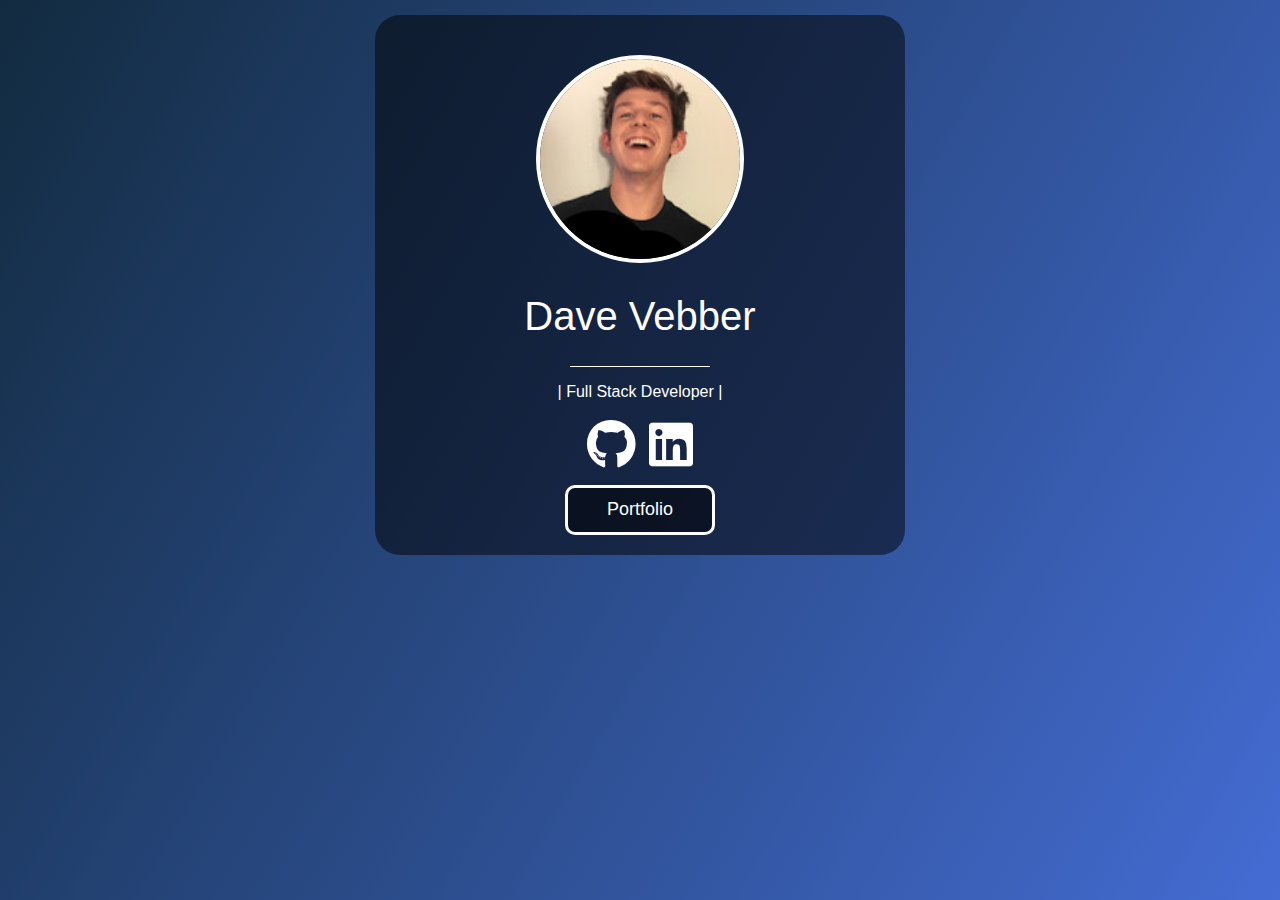
==== index2.html @ 60bca0cd "put everything in one folder updated all links" ====
<!DOCTYPE html>
<html lang="en">
<head>
    <meta charset="UTF-8">
    <meta name="viewport" content="width=device-width, initial-scale=1.0">
    <meta http-equiv="X-UA-Compatible" content="ie=edge">
    <title>Dave Vebber - Full Stack Developer</title>
    <link rel="stylesheet" href="./assets/css/style2.css"/>
    <link href="https://use.fontawesome.com/releases/v5.0.7/css/all.css" rel="stylesheet">
</head>
<body>

    <div class="box">

        <img src="./assets/images/bio-pic.jpg" class="prof-pic">
            
        <h1>Dave Vebber</h1>

            <div class="line-break"></div>

        <p>| Full Stack Developer |</p>
    
        <div class="social-icons">
            <a href="https://github.com/davevebber"><i class="fab fa-github"></i></a>
            <a href="https://www.linkedin.com/in/dave-vebber-717b52200/"><i class="fab fa-linkedin"></i></a>
        </div>

        <div class="container">
            <a href="../portfolio/index.html">
            <button class=btn> Portfolio </button>
            </a>
        </div>

    </div>
    
</body>
</html>
---- assets/css/style2.css ----
html {
    background: linear-gradient(120deg, #122b40, #446cd3) no-repeat center center fixed;
    font-family: Arial, Helvetica, sans-serif;
}

/* BOX STYLE START */

.box {
    width: 450px;
    height: 460px;
    border-radius: 25px;
    background-color: rgba(0, 0, 0, 0.5);
    padding: 40px;
    color: white;
    margin: 15px auto;
    text-align: center;
}

.box p:hover { 
    -webkit-transform: scale(1.2); 
}

/* BOX STYLE END */

/* INSIDE CONTENT STYLE START */

.prof-pic {
    border-radius: 50%;
    height: 200px;
    width: 200px;
    border: solid white 4px;
    border-radius: 50%;
}

.prof-pic:hover {
    border: solid rgb(0, 136, 255) 4px
}

h1 {
    font-weight: 100;
    letter-spacing: 6;
    font-size: 40px;
}

p {
    font-weight: 100;
    letter-spacing: 1;
}

/* INSIDE CONTENT STYLE END */

/* LINE BREAK STYLE START */

.line-break {
    width: 140px;
    margin: 0 auto;
    border-top: 1px solid; white;
}

/* LINE BREAK STYLE END */

/* SOCIAL ICONS STYLE START */

.social-icons {
    font-size: 50px;
}

.social-icons a {
    color: white;
}

.social-icons a:hover {
    color: rgb(0, 136, 255);
}

/* SOCIAL ICONS STYLE END */

/* PORTFOLIO BUTTON STYLE START */

.container-1 {
    display: flex;
    flex-direction: row;
    justify-content: space-around;
    text-align: center;
    margin: 10px;
}

.btn {
    margin: 10px;
    padding: 5px;
    width: 150px;
    height: 50px;
    border: none;
    color: white;
    background-color: rgba(0, 0, 0, 0.5);
    border-radius: 10px;
    border: 3px solid  white;
    box-shadow: inset 0 0 0 0 rgb(0, 136, 255);
    transition: ease-out 0.3s;
    font-size: 18px;
    outline: none;
}

.btn:hover{
    box-shadow: inset 150px 0 0 0 rgb(0, 136, 255);
    cursor: pointer;
    color: #000000
}
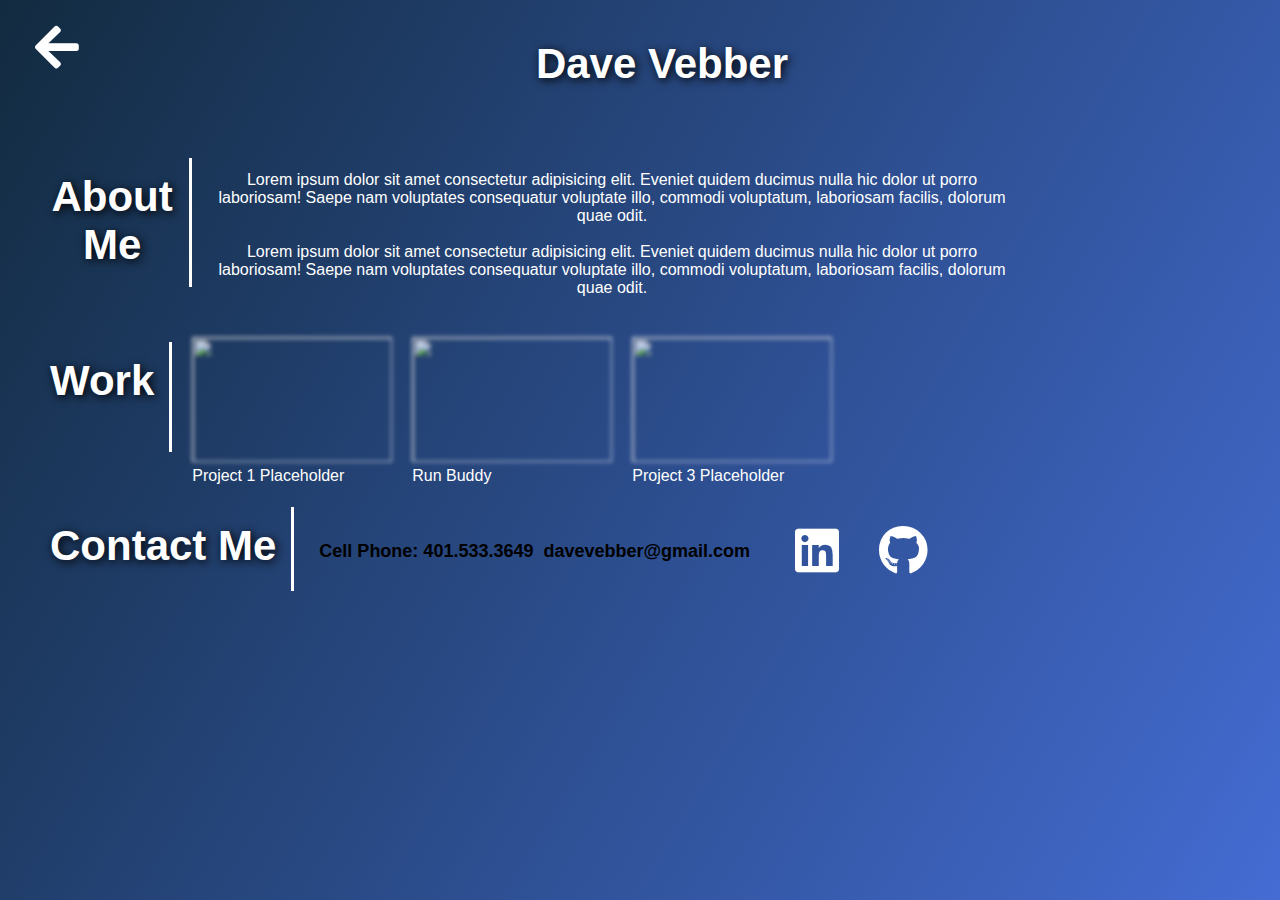
==== commit 8a2f3e1d: "updated read me and fixed index mixup" ====
--- a/index2.html
+++ b/index2.html
@@ -3,35 +3,115 @@
 <head>
     <meta charset="UTF-8">
     <meta name="viewport" content="width=device-width, initial-scale=1.0">
-    <meta http-equiv="X-UA-Compatible" content="ie=edge">
-    <title>Dave Vebber - Full Stack Developer</title>
-    <link rel="stylesheet" href="./assets/css/style2.css"/>
+    <title>Dave Vebber - Portfolio</title>
     <link href="https://use.fontawesome.com/releases/v5.0.7/css/all.css" rel="stylesheet">
+    <link rel="stylesheet" href="assets/css/style.css"/>
 </head>
 <body>
 
-    <div class="box">
+<!-- NAVIGATION SECTION START -->
 
-        <img src="./assets/images/bio-pic.jpg" class="prof-pic">
-            
+    <header>
+        <a class="back-arrow" href="../portfolio/index.html">
+            <i class="fas fa-arrow-left"></i>
+        </a>
         <h1>Dave Vebber</h1>
+    </header>
 
-            <div class="line-break"></div>
+<!-- NAVIGATION SECTION END -->
 
-        <p>| Full Stack Developer |</p>
-    
-        <div class="social-icons">
-            <a href="https://github.com/davevebber"><i class="fab fa-github"></i></a>
-            <a href="https://www.linkedin.com/in/dave-vebber-717b52200/"><i class="fab fa-linkedin"></i></a>
-        </div>
+<!-- ABOUT ME SECTION START -->
 
-        <div class="container">
-            <a href="../portfolio/index.html">
-            <button class=btn> Portfolio </button>
-            </a>
-        </div>
+    <section class="about-me">
+        
+        <h2>About Me</h2>
 
-    </div>
-    
-</body>
+            <article>
+            </br>
+                <p class="bio">Lorem ipsum dolor sit amet consectetur adipisicing elit. 
+                    Eveniet quidem ducimus nulla hic dolor ut porro laboriosam! 
+                    Saepe nam voluptates consequatur voluptate illo, commodi voluptatum, 
+                    laboriosam facilis, dolorum quae odit.
+                </p>
+            </br>
+                <p class="bio">Lorem ipsum dolor sit amet consectetur adipisicing elit. 
+                    Eveniet quidem ducimus nulla hic dolor ut porro laboriosam! 
+                    Saepe nam voluptates consequatur voluptate illo, commodi voluptatum, 
+                    laboriosam facilis, dolorum quae odit.
+                </p>
+            </article>
+
+        </section>
+
+<!-- ABOUT ME SECTION END -->
+
+<!-- EXPERIENCE/WORK SECTION START -->
+
+    <section class="work">
+
+        <h2>Work</h2>
+
+        <div class="grid-container">
+
+            <div class="grid-item">
+                <img src="../portfolio/assets/images/codingpic1.jpg">
+                <p class="project-text">Project 1 Placeholder</p>
+            </div>
+
+            <div class="grid-item">
+                <a href="https://davevebber.github.io/run-buddy/"><img src="../portfolio/assets/images/codingpic2.jpg"></a>
+                <p class="project-text">Run Buddy</p>
+            </div>
+
+            <div class="grid-item">
+                <img src="../portfolio/assets/images/codingpic3.jpeg">
+                <p class="project-text">Project 3 Placeholder</p>
+            </div>
+
+          </div>
+
+    </section>
+
+<!-- EXPERIENCE/WORK SECTION END -->
+
+<!-- CONTACT (FOOTER) SECTION START -->
+
+    <section class="contact-me">
+        
+        <h2>Contact Me</h2>
+            <div>
+                <ul>
+
+                    <!-- CELL PHONE/EMAIL -->
+                    <div class="phone-email">
+                        <li>Cell Phone: 401.533.3649</li>
+
+                        <li>
+                            <a href="mailto:davevebber@gmail.com">davevebber@gmail.com</a>
+                        </li>
+                    </div>
+
+                    <!--SOCIAL ICONS -->
+                    <div class=social-icons> 
+                        <li>
+                            <a class="icon-links" href="https://www.linkedin.com/in/dave-vebber-717b52200/">
+                                <i class="fab fa-linkedin"></i>
+                            </a>
+                        </li>
+
+                        <li>
+                            <a class="icon-links" href="https://github.com/davevebber">
+                                <i class="fab fa-github"></i>
+                            </a>
+                        </li>
+
+                    </div>
+                </ul>
+            </div>
+   
+    </section>
+
+<!-- CONTACT (FOOTER) SECTION END -->
+
+</body>    
 </html>--- a/assets/css/style.css
+++ b/assets/css/style.css
@@ -0,0 +1,240 @@
+* {
+    box-sizing: border-box;
+    margin: 0;
+    padding: 0;
+    
+}
+
+html {
+    background: linear-gradient(120deg, #122b40, #446cd3) no-repeat center center fixed;
+}
+
+body {
+    font-family: Arial, Helvetica, sans-serif;
+    color: white;
+}
+
+/* HEADING/NAV STYLE START */
+
+header {
+    padding: 20px 35px;
+    display: flex;
+    justify-content: space-between;
+}
+
+.back-arrow {
+    font-size: 50px;
+    color: white;
+    text-decoration: none;
+}
+
+header h1 {
+    font-weight: bold;
+    font-size: 42px;
+    color: white;
+    text-shadow: 2px 2px 10px black;
+    margin: 5px 0px 0px 0px;
+    margin-bottom: 10px;
+    padding: 15px;
+    width: 30%;
+    text-align: center;
+    flex: auto;
+}
+
+/* HEADER STYLE END */
+
+/* ABOUT ME STYLE START */
+
+.about-me {
+    padding: 20px 35px;
+    display: flex;
+    justify-content: flex-start;
+}
+
+.about-me h2 {
+    font-weight: bold;
+    font-size: 42px;
+    color: white;
+    text-shadow: 2px 2px 10px black;
+    margin: 5px 0px 0px 0px;
+    margin-bottom: 10px;
+    border-right: 3px solid white;
+    padding: 15px;
+    width: auto;
+    height: auto;
+    text-align: center;
+}
+
+.bio {
+    display: flex;
+    justify-content: flex-end;
+    width: 75%;
+    text-align: center;
+    margin-left: 25px;
+}
+
+/* ABOUT ME STYLE END */
+
+/* EXPERIENCE/WORK STYLE START */
+
+.work {
+    padding: 20px 35px;
+    display: flex;
+    justify-content: flex-start;
+}
+
+.work img {
+    width: 200px;
+    height: 125px;
+    filter: blur(2px);
+    border: 1px solid white;
+    opacity: 0.8;
+}
+
+.work img:hover {
+    filter: none;
+    -webkit-transform: scale(1.2); 
+    opacity: 1;
+}
+
+.work h2 {
+    font-weight: bold;
+    font-size: 42px;
+    color: white;
+    text-shadow: 2px 2px 10px black;
+    margin: 5px 0px 0px 0px;
+    margin-bottom: 10px;
+    border-right: 3px solid white;
+    padding: 15px;
+    width: auto;
+    height: auto;
+    text-align: center;
+}
+
+.grid-container {
+    display: grid;
+    grid-template-columns: repeat(3, 220px);
+    height: 125px;
+    width: 500px;
+    margin-left: 20px;
+}
+
+/* EXPERIENCE/WORK SECTION END */
+
+/* CONTACT ME STYLE START */
+
+.contact-me {
+    padding: 20px 35px;
+    display: flex;
+    justify-content: flex-start;
+}
+
+.contact-me h2 {
+    font-weight: bold;
+    font-size: 42px;
+    color: white;
+    text-shadow: 2px 2px 10px black;
+    margin: 5px 0px 0px 0px;
+    margin-bottom: 10px;
+    border-right: 3px solid white;
+    padding: 15px;
+    width: auto;
+    height: auto;
+    text-align: center;
+}
+
+.contact-me div {
+    margin: 7px 0;
+}
+
+.contact-me div ul {
+    display: flex;
+    justify-content: space-between;
+    align-items: center;
+    list-style: none;
+}
+
+.contact-me div ul li {
+    padding: 5px 5px;
+    font-size: 18px;
+    font-weight: bolder;
+    color: black;
+    text-decoration: none;
+}
+
+.contact-me div ul li:hover {
+    background: lavender;
+    color: rgb(69, 69, 69);
+    border-radius: 15px;
+    text-shadow: none;
+}
+
+.phone-email {
+    display: flex;
+    justify-content: flex-start;
+    padding: 20px;
+}
+
+.phone-email a {
+    text-decoration: none;
+    color: black;
+}
+
+.icon-links {
+    font-size: 50px;
+    padding: 15px;
+}
+
+.social-icons {
+    display: flex;
+    justify-content: flex-end;
+}
+
+.social-icons a {
+    color: white;
+}
+
+.social-icons a:hover {
+    color: rgb(0, 136, 255);
+}
+
+/* CONTACT ME STYLE END */
+
+/* MEDIA QUERIES START */
+
+/* MEDIA QUERY FOR SMALLER DESKTOP SCREENS AND SMALLER */
+
+@media screen and (max-width: 980px) {}
+   
+  
+/* MEDIA QUERY FOR TABLETS AND SMALLER */
+
+@media screen and (max-width: 768px) {}
+
+  
+  /* MEDIA QUERY FOR MOBILE PHONES AND SMALLER */
+
+  @media screen and (max-width: 575px) {
+    .grid-container {
+        display: relative;
+        grid-template-columns: 1fr;
+       }
+
+   
+     .contact-me {
+        position: relative;
+        clear: both;
+        height: 10px;
+        margin-top: 350px;  
+        }
+
+    .social-icons {
+        display: inline;            
+        position: absolute;
+        }
+    
+    .phone-email {
+        display: none;
+    }
+    
+    }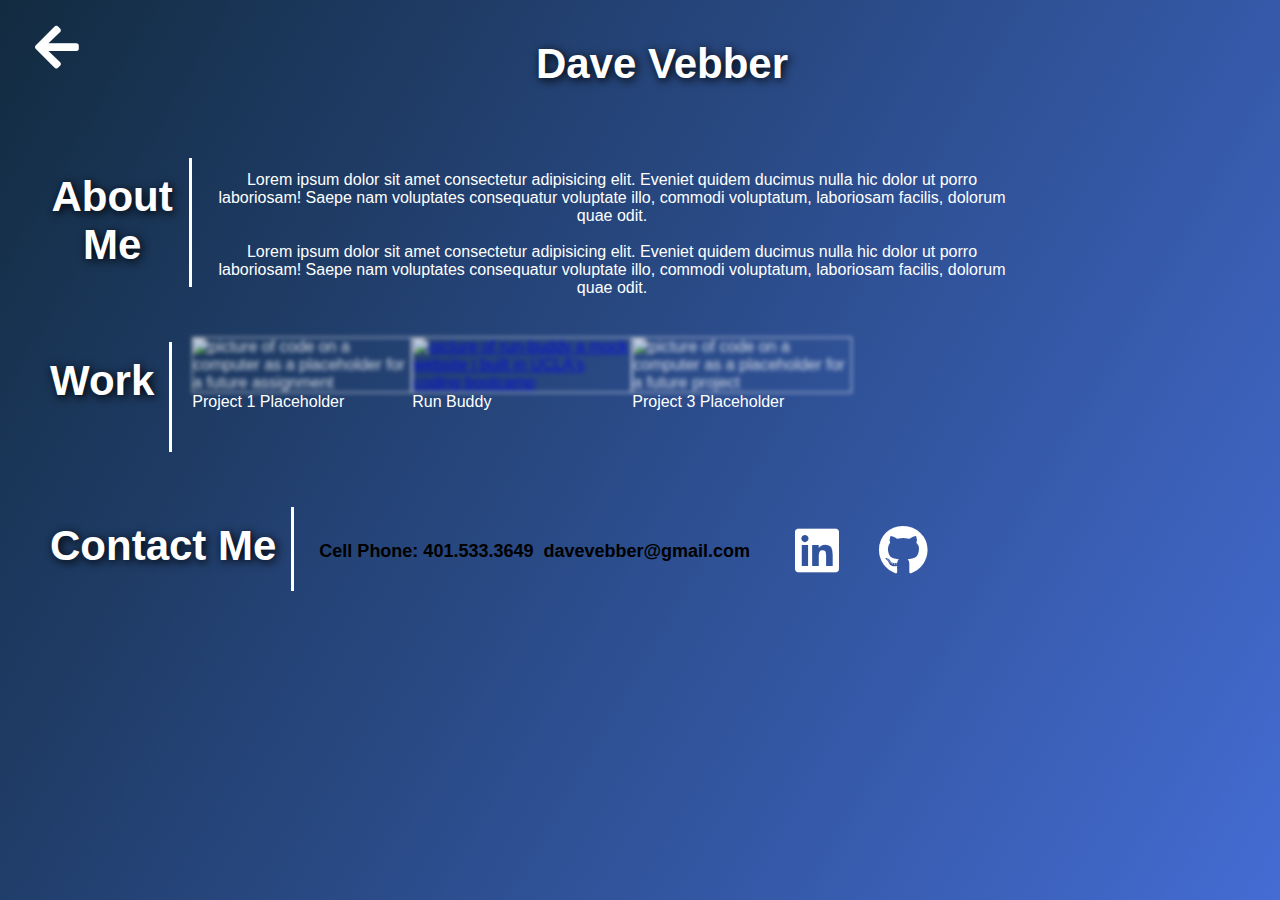
==== commit 4867aa2e: "added alt tags to images on HTML" ====
--- a/index2.html
+++ b/index2.html
@@ -54,17 +54,17 @@
         <div class="grid-container">
 
             <div class="grid-item">
-                <img src="../portfolio/assets/images/codingpic1.jpg">
+                <img src="../portfolio/assets/images/codingpic1.jpg" alt="picture of code on a computer as a placeholder for a future assignment">
                 <p class="project-text">Project 1 Placeholder</p>
             </div>
 
             <div class="grid-item">
-                <a href="https://davevebber.github.io/run-buddy/"><img src="../portfolio/assets/images/codingpic2.jpg"></a>
+                <a href="https://davevebber.github.io/run-buddy/"><img src="../portfolio/assets/images/codingpic2.jpg" alt="picture of run-buddy a mock website i built in UCLA's coding bootcamp"></a>
                 <p class="project-text">Run Buddy</p>
             </div>
 
             <div class="grid-item">
-                <img src="../portfolio/assets/images/codingpic3.jpeg">
+                <img src="../portfolio/assets/images/codingpic3.jpeg" alt="picture of code on a computer as a placeholder for a future project">
                 <p class="project-text">Project 3 Placeholder</p>
             </div>
 
--- a/assets/css/style.css
+++ b/assets/css/style.css
@@ -209,8 +209,28 @@
   
 /* MEDIA QUERY FOR TABLETS AND SMALLER */
 
-@media screen and (max-width: 768px) {}
-
+@media screen and (max-width: 768px) {
+    .grid-container {
+        display: relative;
+        grid-template-columns: 1fr;
+       }
+
+     .contact-me {
+        position: relative;
+        clear: both;
+        height: 10px;
+        margin-top: 350px;  
+        }
+
+    .social-icons {
+        display: inline;            
+        position: absolute;
+        }
+    
+    .phone-email {
+        display: none;
+    } 
+}
   
   /* MEDIA QUERY FOR MOBILE PHONES AND SMALLER */
 
@@ -220,7 +240,6 @@
         grid-template-columns: 1fr;
        }
 
-   
      .contact-me {
         position: relative;
         clear: both;
@@ -235,6 +254,5 @@
     
     .phone-email {
         display: none;
-    }
-    
-    }+    } 
+}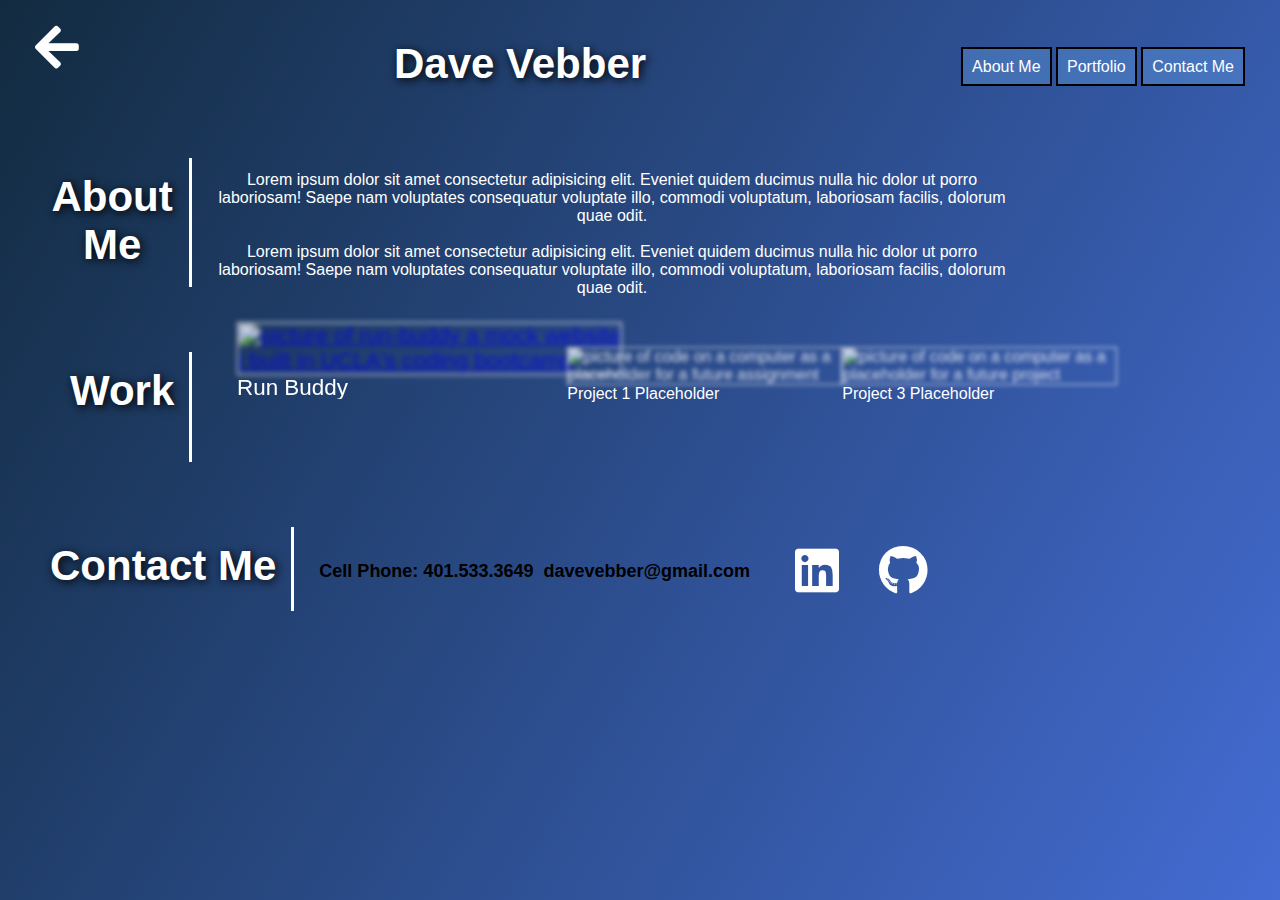
==== commit 9d778e23: "added nav links and updated media queries" ====
--- a/index2.html
+++ b/index2.html
@@ -5,7 +5,7 @@
     <meta name="viewport" content="width=device-width, initial-scale=1.0">
     <title>Dave Vebber - Portfolio</title>
     <link href="https://use.fontawesome.com/releases/v5.0.7/css/all.css" rel="stylesheet">
-    <link rel="stylesheet" href="assets/css/style.css"/>
+    <link rel="stylesheet" href="assets/css/style2.css"/>
 </head>
 <body>
 
@@ -15,14 +15,31 @@
         <a class="back-arrow" href="../portfolio/index.html">
             <i class="fas fa-arrow-left"></i>
         </a>
-        <h1>Dave Vebber</h1>
+    
+       <h1>Dave Vebber</h1>
+
+        <nav class="nav"> 
+            <ul>
+                <li>
+                    <a href=#about-me>About Me</a>
+                    </li>
+
+                <li>
+                    <a href=#portfolio>Portfolio</a>
+                </li>
+
+                <li>
+                    <a href=#contact-me>Contact Me</a>
+                </li>
+            </ul>
+        </nav>
     </header>
 
 <!-- NAVIGATION SECTION END -->
 
 <!-- ABOUT ME SECTION START -->
 
-    <section class="about-me">
+    <section class="about-me" id=about-me>
         
         <h2>About Me</h2>
 
@@ -47,20 +64,20 @@
 
 <!-- EXPERIENCE/WORK SECTION START -->
 
-    <section class="work">
+    <section class="work" id="portfolio">
 
         <h2>Work</h2>
 
         <div class="grid-container">
 
+            <div class="grid-item-large">
+                <a href="https://davevebber.github.io/run-buddy/"><img src="../portfolio/assets/images/codingpic2.jpg" alt="picture of run-buddy a mock website i built in UCLA's coding bootcamp"></a>
+                <p class="project-text">Run Buddy</p>
+            </div>
+
             <div class="grid-item">
                 <img src="../portfolio/assets/images/codingpic1.jpg" alt="picture of code on a computer as a placeholder for a future assignment">
                 <p class="project-text">Project 1 Placeholder</p>
-            </div>
-
-            <div class="grid-item">
-                <a href="https://davevebber.github.io/run-buddy/"><img src="../portfolio/assets/images/codingpic2.jpg" alt="picture of run-buddy a mock website i built in UCLA's coding bootcamp"></a>
-                <p class="project-text">Run Buddy</p>
             </div>
 
             <div class="grid-item">
@@ -75,8 +92,7 @@
 <!-- EXPERIENCE/WORK SECTION END -->
 
 <!-- CONTACT (FOOTER) SECTION START -->
-
-    <section class="contact-me">
+    <section class="contact-me" id="contact-me">
         
         <h2>Contact Me</h2>
             <div>
--- a/assets/css/style2.css
+++ b/assets/css/style2.css
@@ -0,0 +1,336 @@
+* {
+    box-sizing: border-box;
+    margin: 0;
+    padding: 0;
+    
+}
+
+html {
+    background: linear-gradient(120deg, #122b40, #446cd3) no-repeat center center fixed;
+}
+
+body {
+    font-family: Arial, Helvetica, sans-serif;
+    color: white;
+}
+
+/* HEADING/NAV STYLE START */
+
+header {
+    padding: 20px 35px;
+    display: flex;
+    justify-content: space-between;
+}
+
+.back-arrow {
+    font-size: 50px;
+    color: white;
+    text-decoration: none;
+}
+
+header h1 {
+    font-weight: bold;
+    font-size: 42px;
+    color: white;
+    text-shadow: 2px 2px 10px black;
+    margin: 5px 0px 0px 0px;
+    margin-bottom: 10px;
+    padding: 15px;
+    width: 30%;
+    text-align: center;
+    flex: auto;
+}
+
+.nav {
+    display: flex;
+    justify-content: space-around;
+    align-items: center;
+}
+
+.nav ul li a {
+    color: white;
+    list-style: none;
+    text-decoration: none;
+    background-color: #578fd27d;
+    border: 2.5px solid black;
+    padding: 9px
+}
+
+.nav ul li a:hover {
+    color: white;
+    list-style: none;
+    text-decoration: none;
+    background-color: #4e4e4e8c;
+    border: 2.5px solid white;
+    padding: 9px
+}
+
+li {
+    display: inline;
+}
+
+/* HEADER STYLE END */
+
+/* ABOUT ME STYLE START */
+
+.about-me {
+    padding: 20px 35px;
+    display: flex;
+    justify-content: flex-start;
+}
+
+.about-me h2 {
+    font-weight: bold;
+    font-size: 42px;
+    color: white;
+    text-shadow: 2px 2px 10px black;
+    margin: 5px 0px 0px 0px;
+    margin-bottom: 10px;
+    border-right: 3px solid white;
+    padding: 15px;
+    width: auto;
+    height: auto;
+    text-align: center;
+}
+
+.bio {
+    display: flex;
+    justify-content: flex-end;
+    width: 75%;
+    text-align: center;
+    margin-left: 25px;
+}
+
+/* ABOUT ME STYLE END */
+
+/* EXPERIENCE/WORK STYLE START */
+
+.work {
+    margin: 10px 20px;
+    padding: 20px 35px;
+    display: flex;
+    justify-content: flex-start;
+}
+
+
+.work img {
+    width: 200px;
+    height: 125px;
+    filter: blur(2px);
+    border: 1px solid white;
+    opacity: 0.8;
+}
+
+.work img:hover {
+    filter: none;
+    -webkit-transform: scale(1.2); 
+    opacity: 1;
+}
+
+.work h2 {
+    font-weight: bold;
+    font-size: 42px;
+    color: white;
+    text-shadow: 2px 2px 10px black;
+    margin: 5px 0px 0px 0px;
+    margin-bottom: 10px;
+    border-right: 3px solid white;
+    padding: 15px;
+    width: auto;
+    height: auto;
+    text-align: center;
+}
+
+.grid-container {
+    display: grid;
+    grid-template-columns: repeat(3, 275px);
+    height: 125px;
+    width: 700px;
+    margin-left: 100px;
+}
+
+.grid-item-large {
+    transform: scale(1.4);
+}
+
+/* EXPERIENCE/WORK SECTION END */
+
+/* CONTACT ME STYLE START */
+
+.contact-me {
+    padding: 20px 35px;
+    display: flex;
+    justify-content: flex-start;
+}
+
+.contact-me h2 {
+    font-weight: bold;
+    font-size: 42px;
+    color: white;
+    text-shadow: 2px 2px 10px black;
+    margin: 5px 0px 0px 0px;
+    margin-bottom: 10px;
+    border-right: 3px solid white;
+    padding: 15px;
+    width: auto;
+    height: auto;
+    text-align: center;
+}
+
+.contact-me div {
+    margin: 7px 0;
+}
+
+.contact-me div ul {
+    display: flex;
+    justify-content: space-between;
+    align-items: center;
+    list-style: none;
+}
+
+.contact-me div ul li {
+    padding: 5px 5px;
+    font-size: 18px;
+    font-weight: bolder;
+    color: black;
+    text-decoration: none;
+}
+
+.contact-me div ul li:hover {
+    background: lavender;
+    color: rgb(69, 69, 69);
+    border-radius: 15px;
+    text-shadow: none;
+}
+
+.phone-email {
+    display: flex;
+    justify-content: flex-start;
+    padding: 20px;
+}
+
+.phone-email a {
+    text-decoration: none;
+    color: black;
+}
+
+.icon-links {
+    font-size: 50px;
+    padding: 15px;
+}
+
+.social-icons {
+    display: flex;
+    justify-content: flex-end;
+}
+
+.social-icons a {
+    color: white;
+}
+
+.social-icons a:hover {
+    color: rgb(0, 136, 255);
+}
+
+/* CONTACT ME STYLE END */
+
+/* MEDIA QUERIES START */
+
+/* MEDIA QUERY FOR SMALLER DESKTOP SCREENS AND SMALLER */
+
+@media screen and (max-width: 980px) {}
+   
+  
+/* MEDIA QUERY FOR TABLETS AND SMALLER */
+
+@media screen and (max-width: 768px) {
+    .grid-container {
+        display: relative;
+        grid-template-columns: 1fr;
+       }
+
+     .contact-me {
+        position: relative;
+        clear: both;
+        height: 10px;
+        margin-top: 350px;  
+        }
+
+    .social-icons {
+        display: inline;            
+        position: absolute;
+        }
+    
+    .phone-email {
+        display: none;
+    } 
+}
+  
+  /* MEDIA QUERY FOR MOBILE PHONES AND SMALLER */
+
+  @media screen and (max-width: 575px) {
+    header {
+        display: inline;
+    }
+
+    header h1 {
+        transform: scale(.75);
+        padding-left: 150px;
+    }
+
+    .nav {
+        transform: scale(.75);
+    }
+
+    .nav ul li a {
+        width: auto; 
+        height: auto;
+    }
+
+    .about-me {
+        transform: scale(.75);
+        margin-bottom: -200px;
+    }
+
+    .about-me h2 {
+        transform: scale(.75);
+        border: none;
+    }
+
+    .work {
+        transform: scale(.5);
+        display: flex;
+        justify-content: space-between;
+        margin-right: 500px;
+        margin-bottom: -200px;
+    }
+
+    .work h2 {
+        border: none;
+    }
+
+    .work-img {
+        padding: 40px;
+    }
+
+    .grid-container {
+        display: grid;
+        grid-template-rows: repeat(3, 1fr);
+        height: 600px;
+    }
+
+    .contact-me {
+        display: inline;
+    }
+
+    .contact-me h2 {
+        transform: scale(.5);
+        margin: 0 200px 0 0;
+        border: none;
+    }
+
+    .social-icons {
+        display: inline-flex;
+        transform: scale(.75);
+    }
+}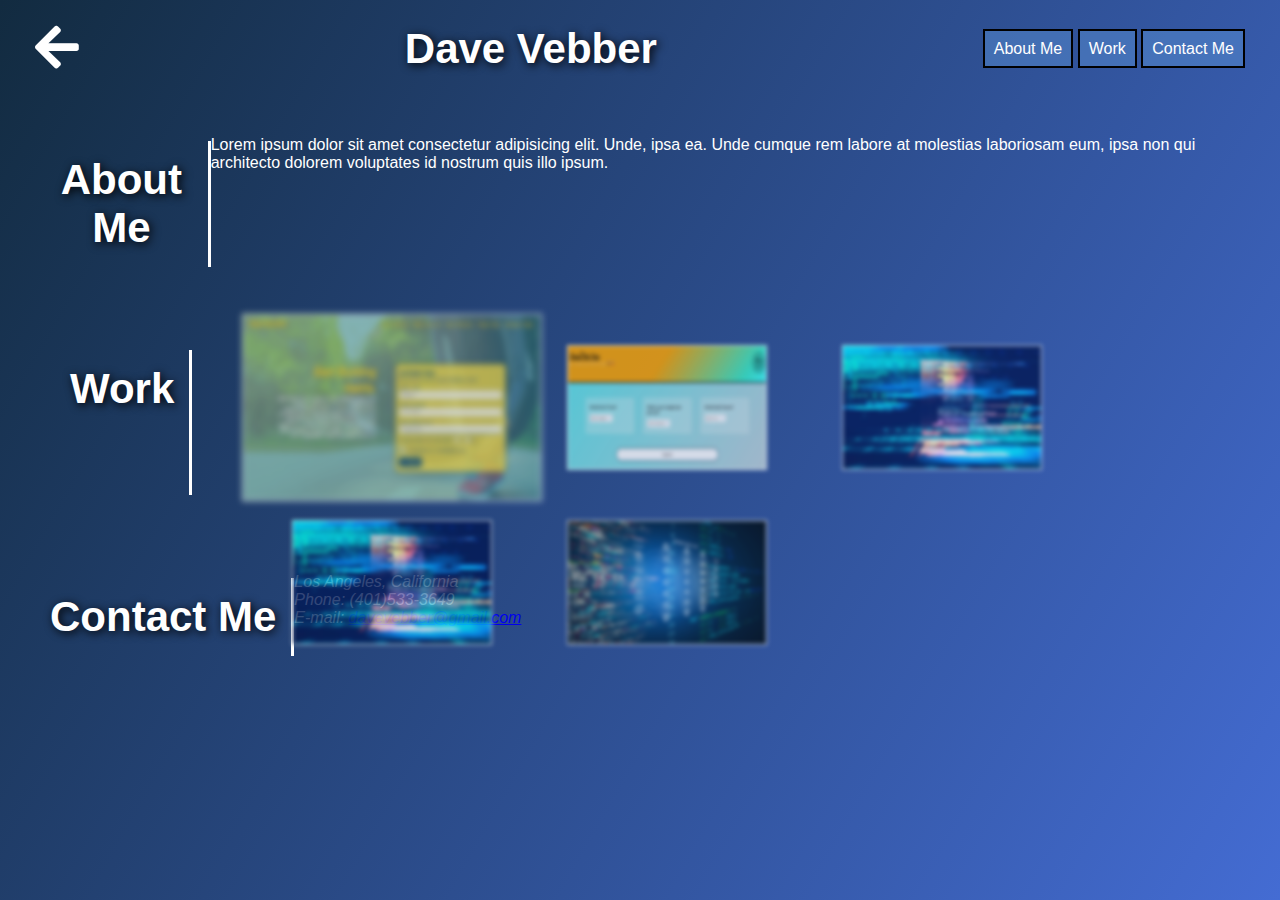
==== commit fce27b5b: "updated CSS and added group project 1 to portfolio" ====
--- a/index2.html
+++ b/index2.html
@@ -1,133 +1,67 @@
 <!DOCTYPE html>
 <html lang="en">
+
 <head>
     <meta charset="UTF-8">
     <meta name="viewport" content="width=device-width, initial-scale=1.0">
-    <title>Dave Vebber - Portfolio</title>
+    <link rel="stylesheet" href="./assets/css/style2.css">
     <link href="https://use.fontawesome.com/releases/v5.0.7/css/all.css" rel="stylesheet">
-    <link rel="stylesheet" href="assets/css/style2.css"/>
+    <title>Portfolio</title>
 </head>
+
 <body>
-
-<!-- NAVIGATION SECTION START -->
-
-    <header>
-        <a class="back-arrow" href="../portfolio/index.html">
+    <header class="nav">
+        <a class="back-arrow" href="./index.html">
             <i class="fas fa-arrow-left"></i>
         </a>
-    
-       <h1>Dave Vebber</h1>
-
-        <nav class="nav"> 
+        <h1>Dave Vebber</h1>
+        <nav>
             <ul>
                 <li>
-                    <a href=#about-me>About Me</a>
-                    </li>
-
+                    <a href="#about me">About Me</a>
+                </li>
                 <li>
-                    <a href=#portfolio>Portfolio</a>
+                    <a href="#work">Work</a>
                 </li>
-
                 <li>
-                    <a href=#contact-me>Contact Me</a>
+                    <a href="#contact-me">Contact Me</a>
                 </li>
             </ul>
         </nav>
     </header>
-
-<!-- NAVIGATION SECTION END -->
-
-<!-- ABOUT ME SECTION START -->
-
-    <section class="about-me" id=about-me>
-        
+    </br>
+    <section id="about-me" class="about-me">
         <h2>About Me</h2>
 
-            <article>
-            </br>
-                <p class="bio">Lorem ipsum dolor sit amet consectetur adipisicing elit. 
-                    Eveniet quidem ducimus nulla hic dolor ut porro laboriosam! 
-                    Saepe nam voluptates consequatur voluptate illo, commodi voluptatum, 
-                    laboriosam facilis, dolorum quae odit.
-                </p>
-            </br>
-                <p class="bio">Lorem ipsum dolor sit amet consectetur adipisicing elit. 
-                    Eveniet quidem ducimus nulla hic dolor ut porro laboriosam! 
-                    Saepe nam voluptates consequatur voluptate illo, commodi voluptatum, 
-                    laboriosam facilis, dolorum quae odit.
-                </p>
-            </article>
-
-        </section>
-
-<!-- ABOUT ME SECTION END -->
-
-<!-- EXPERIENCE/WORK SECTION START -->
-
-    <section class="work" id="portfolio">
-
+        <p>Lorem ipsum dolor sit amet consectetur adipisicing elit. Unde, ipsa ea. Unde cumque rem labore at molestias
+            laboriosam eum, ipsa non qui architecto dolorem voluptates id nostrum quis illo ipsum.</p>
+    </section>
+    </br>
+    <section id="work" class="work">
         <h2>Work</h2>
 
         <div class="grid-container">
+            <img class="grid-item-large" alt="picture of run-buddy a mock website i built in UCLA's coding bootcamp" src="./assets/images/codingpic2.jpg">
 
-            <div class="grid-item-large">
-                <a href="https://davevebber.github.io/run-buddy/"><img src="../portfolio/assets/images/codingpic2.jpg" alt="picture of run-buddy a mock website i built in UCLA's coding bootcamp"></a>
-                <p class="project-text">Run Buddy</p>
-            </div>
+            <img class="grid-item-small" alt="picture of code on a computer as a placeholder for a future assignment" src="./assets/images/food-for-you.png">
 
-            <div class="grid-item">
-                <img src="../portfolio/assets/images/codingpic1.jpg" alt="picture of code on a computer as a placeholder for a future assignment">
-                <p class="project-text">Project 1 Placeholder</p>
-            </div>
+            <img class="grid-item-small" alt="picture of code on a computer as a placeholder for a future assignment" src="./assets/images/codingpic3.jpeg">
 
-            <div class="grid-item">
-                <img src="../portfolio/assets/images/codingpic3.jpeg" alt="picture of code on a computer as a placeholder for a future project">
-                <p class="project-text">Project 3 Placeholder</p>
-            </div>
+            <img class="grid-item-small" alt="picture of code on a computer as a placeholder for a future assignment" src="./assets/images/codingpic3.jpeg">
 
-          </div>
+            <img class="grid-item-small" alt="picture of code on a computer as a placeholder for a future assignment" src="./assets/images/codingpic1.jpg">
+        </div>
+    </section>
+    </br>
+    <footer id="contact-me" class="contact-me">
+        <h2>Contact Me</h2>
+        <address>
+            <p>Los Angeles, California</p>
+            <p>Phone: (401)533-3649</p>
+            <p>E-mail: <a href="mailto:davevebber@gmail.com">davevebber@gmail.com</a></p>
+        </address>
+    </footer>
 
-    </section>
+</body>
 
-<!-- EXPERIENCE/WORK SECTION END -->
-
-<!-- CONTACT (FOOTER) SECTION START -->
-    <section class="contact-me" id="contact-me">
-        
-        <h2>Contact Me</h2>
-            <div>
-                <ul>
-
-                    <!-- CELL PHONE/EMAIL -->
-                    <div class="phone-email">
-                        <li>Cell Phone: 401.533.3649</li>
-
-                        <li>
-                            <a href="mailto:davevebber@gmail.com">davevebber@gmail.com</a>
-                        </li>
-                    </div>
-
-                    <!--SOCIAL ICONS -->
-                    <div class=social-icons> 
-                        <li>
-                            <a class="icon-links" href="https://www.linkedin.com/in/dave-vebber-717b52200/">
-                                <i class="fab fa-linkedin"></i>
-                            </a>
-                        </li>
-
-                        <li>
-                            <a class="icon-links" href="https://github.com/davevebber">
-                                <i class="fab fa-github"></i>
-                            </a>
-                        </li>
-
-                    </div>
-                </ul>
-            </div>
-   
-    </section>
-
-<!-- CONTACT (FOOTER) SECTION END -->
-
-</body>    
 </html>--- a/assets/css/style2.css
+++ b/assets/css/style2.css
@@ -20,6 +20,7 @@
     padding: 20px 35px;
     display: flex;
     justify-content: space-between;
+    align-items: center;
 }
 
 .back-arrow {
@@ -33,18 +34,6 @@
     font-size: 42px;
     color: white;
     text-shadow: 2px 2px 10px black;
-    margin: 5px 0px 0px 0px;
-    margin-bottom: 10px;
-    padding: 15px;
-    width: 30%;
-    text-align: center;
-    flex: auto;
-}
-
-.nav {
-    display: flex;
-    justify-content: space-around;
-    align-items: center;
 }
 
 .nav ul li a {
@@ -80,6 +69,84 @@
 }
 
 .about-me h2 {
+    font-weight: bold;
+    font-size: 42px;
+    color: white;
+    text-shadow: 2px 2px 10px black;
+    margin: 5px 0px 10px 0px;
+    border-right: 3px solid white;
+    padding: 15px;
+    width: auto;
+    height: auto;
+    text-align: center;
+}
+
+.bio {
+    width: 75%;
+    text-align: center;
+    margin-left: 25px;
+}
+
+/* ABOUT ME STYLE END */
+
+/* EXPERIENCE/WORK STYLE START */
+
+.work {
+    margin: 10px 20px;
+    padding: 20px 35px;
+    display: flex;
+    justify-content: flex-start;
+    height: 200px;
+}
+
+
+.work img {
+    width: 200px;
+    height: 125px;
+    filter: blur(2px);
+    border: 1px solid white;
+    opacity: 0.8;
+}
+
+.work img:hover {
+    filter: none;
+    -webkit-transform: scale(1.2); 
+    opacity: 1;
+}
+
+.work h2 {
+    font-weight: bold;
+    font-size: 42px;
+    color: white;
+    text-shadow: 2px 2px 10px black;
+    margin: 5px 0px 10px 0px;
+    border-right: 3px solid white;
+    padding: 15px;
+ }
+
+.grid-container {
+    display: grid;
+    grid-template-columns: repeat(3, 275px);
+    grid-template-rows: repeat(3, 175px);
+    height: 25px;
+    margin-left: 100px;
+}
+
+.grid-item-large {
+    transform: scale(1.5);
+}
+
+/* EXPERIENCE/WORK SECTION END */
+
+/* CONTACT ME STYLE START */
+
+.contact-me {
+    padding: 20px 35px;
+    display: flex;
+    justify-content: flex-start;
+}
+
+.contact-me h2 {
     font-weight: bold;
     font-size: 42px;
     color: white;
@@ -93,90 +160,6 @@
     text-align: center;
 }
 
-.bio {
-    display: flex;
-    justify-content: flex-end;
-    width: 75%;
-    text-align: center;
-    margin-left: 25px;
-}
-
-/* ABOUT ME STYLE END */
-
-/* EXPERIENCE/WORK STYLE START */
-
-.work {
-    margin: 10px 20px;
-    padding: 20px 35px;
-    display: flex;
-    justify-content: flex-start;
-}
-
-
-.work img {
-    width: 200px;
-    height: 125px;
-    filter: blur(2px);
-    border: 1px solid white;
-    opacity: 0.8;
-}
-
-.work img:hover {
-    filter: none;
-    -webkit-transform: scale(1.2); 
-    opacity: 1;
-}
-
-.work h2 {
-    font-weight: bold;
-    font-size: 42px;
-    color: white;
-    text-shadow: 2px 2px 10px black;
-    margin: 5px 0px 0px 0px;
-    margin-bottom: 10px;
-    border-right: 3px solid white;
-    padding: 15px;
-    width: auto;
-    height: auto;
-    text-align: center;
-}
-
-.grid-container {
-    display: grid;
-    grid-template-columns: repeat(3, 275px);
-    height: 125px;
-    width: 700px;
-    margin-left: 100px;
-}
-
-.grid-item-large {
-    transform: scale(1.4);
-}
-
-/* EXPERIENCE/WORK SECTION END */
-
-/* CONTACT ME STYLE START */
-
-.contact-me {
-    padding: 20px 35px;
-    display: flex;
-    justify-content: flex-start;
-}
-
-.contact-me h2 {
-    font-weight: bold;
-    font-size: 42px;
-    color: white;
-    text-shadow: 2px 2px 10px black;
-    margin: 5px 0px 0px 0px;
-    margin-bottom: 10px;
-    border-right: 3px solid white;
-    padding: 15px;
-    width: auto;
-    height: auto;
-    text-align: center;
-}
-
 .contact-me div {
     margin: 7px 0;
 }
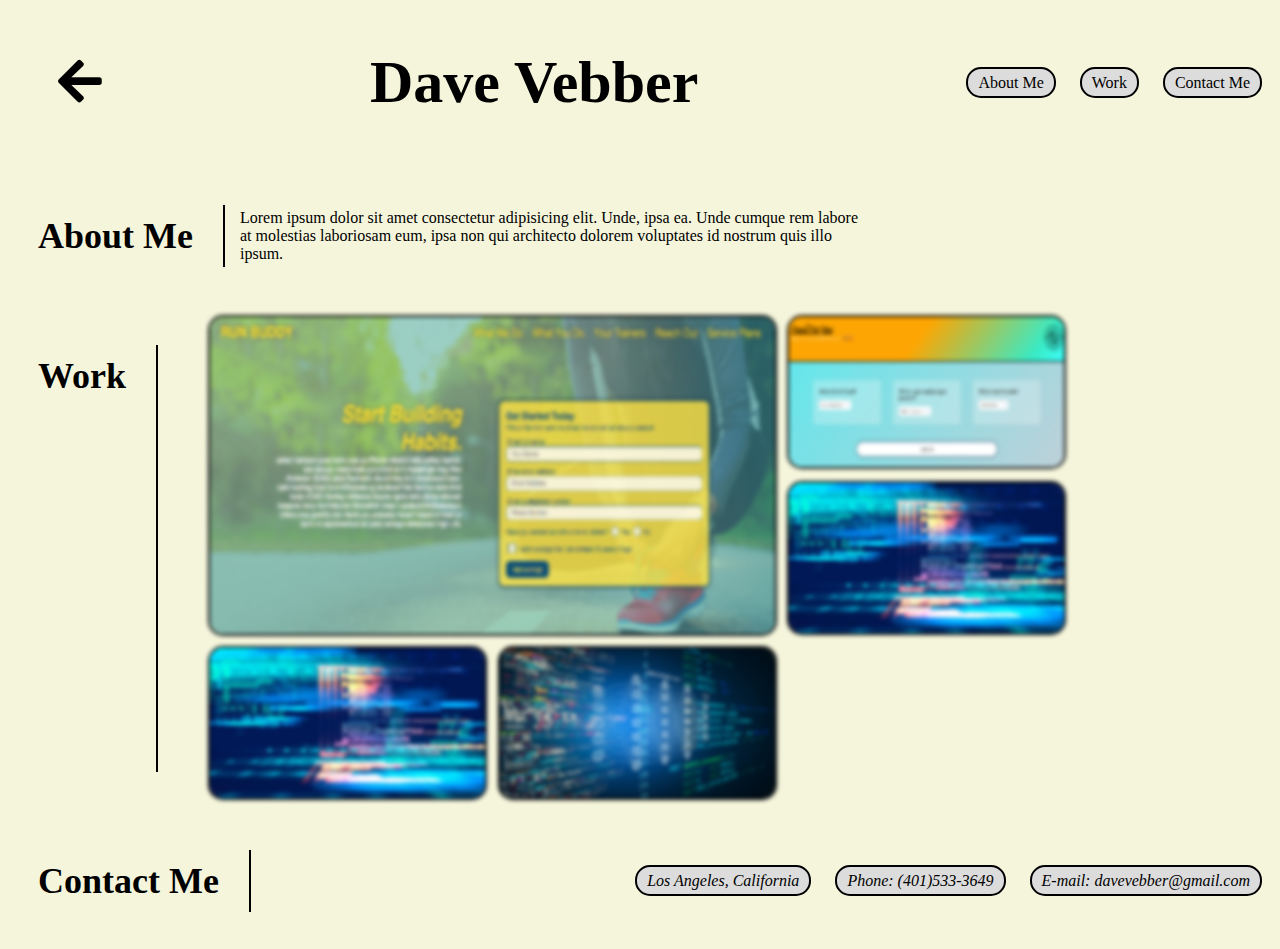
==== commit a9dd0896: "updated CSS" ====
--- a/index2.html
+++ b/index2.html
@@ -10,12 +10,12 @@
 </head>
 
 <body>
-    <header class="nav">
+    <header class="header">
         <a class="back-arrow" href="./index.html">
             <i class="fas fa-arrow-left"></i>
         </a>
         <h1>Dave Vebber</h1>
-        <nav>
+        <nav class="nav">
             <ul>
                 <li>
                     <a href="#about me">About Me</a>
@@ -37,7 +37,7 @@
             laboriosam eum, ipsa non qui architecto dolorem voluptates id nostrum quis illo ipsum.</p>
     </section>
     </br>
-    <section id="work" class="work">
+    <main id="work" class="work">
         <h2>Work</h2>
 
         <div class="grid-container">
@@ -51,7 +51,7 @@
 
             <img class="grid-item-small" alt="picture of code on a computer as a placeholder for a future assignment" src="./assets/images/codingpic1.jpg">
         </div>
-    </section>
+    </main>
     </br>
     <footer id="contact-me" class="contact-me">
         <h2>Contact Me</h2>
--- a/assets/css/style2.css
+++ b/assets/css/style2.css
@@ -1,319 +1,172 @@
-* {
-    box-sizing: border-box;
-    margin: 0;
-    padding: 0;
-    
+body {
+    background-color: beige;
 }
 
-html {
-    background: linear-gradient(120deg, #122b40, #446cd3) no-repeat center center fixed;
-}
+/* nav bar style start */
 
-body {
-    font-family: Arial, Helvetica, sans-serif;
-    color: white;
-}
-
-/* HEADING/NAV STYLE START */
-
-header {
-    padding: 20px 35px;
+.header {
     display: flex;
+    align-items: center;
+    flex-wrap: wrap;
     justify-content: space-between;
-    align-items: center;
 }
 
 .back-arrow {
+    padding: 10px 50px;
     font-size: 50px;
-    color: white;
+    color: black;
     text-decoration: none;
 }
 
-header h1 {
-    font-weight: bold;
-    font-size: 42px;
-    color: white;
-    text-shadow: 2px 2px 10px black;
-}
-
-.nav ul li a {
-    color: white;
-    list-style: none;
-    text-decoration: none;
-    background-color: #578fd27d;
-    border: 2.5px solid black;
-    padding: 9px
-}
-
-.nav ul li a:hover {
-    color: white;
-    list-style: none;
-    text-decoration: none;
-    background-color: #4e4e4e8c;
-    border: 2.5px solid white;
-    padding: 9px
+.header h1 {
+    font-size: 60px;
 }
 
 li {
     display: inline;
 }
 
-/* HEADER STYLE END */
+li a {
+    text-decoration: none;
+    color: black;
+    padding: 5px 10px;
+    margin: 0 10px;
+    border: 2px solid black;
+    background-color: gainsboro;
+    border-radius: 15px;
+}
 
-/* ABOUT ME STYLE START */
+li a:hover {
+    background-color: #d4c3ad
+}
+
+/* nav bar style end */
+
+/* about me style start */
 
 .about-me {
-    padding: 20px 35px;
+    display: flex;
+    align-items: center;
+}
+
+.about-me h2 {
+    padding: 10px 30px 10px 30px;
+    border-right: 2px solid black;
+    font-size: 36px;
+}
+
+.about-me p {
+    width: 50%;
+    margin: 5px 5px 5px 15px;
+}
+
+/* about me style end */
+
+/* work style start */
+
+.work {
     display: flex;
     justify-content: flex-start;
 }
 
-.about-me h2 {
-    font-weight: bold;
-    font-size: 42px;
-    color: white;
-    text-shadow: 2px 2px 10px black;
-    margin: 5px 0px 10px 0px;
-    border-right: 3px solid white;
-    padding: 15px;
-    width: auto;
-    height: auto;
-    text-align: center;
-}
-
-.bio {
-    width: 75%;
-    text-align: center;
-    margin-left: 25px;
-}
-
-/* ABOUT ME STYLE END */
-
-/* EXPERIENCE/WORK STYLE START */
-
-.work {
-    margin: 10px 20px;
-    padding: 20px 35px;
-    display: flex;
-    justify-content: flex-start;
-    height: 200px;
-}
-
-
 .work img {
-    width: 200px;
-    height: 125px;
+    border: 2px solid black;
+    border-radius: 15px;
     filter: blur(2px);
-    border: 1px solid white;
-    opacity: 0.8;
 }
 
 .work img:hover {
     filter: none;
-    -webkit-transform: scale(1.2); 
-    opacity: 1;
+    transform: scale(1.2);
+    z-index: 9999;
 }
 
 .work h2 {
-    font-weight: bold;
-    font-size: 42px;
-    color: white;
-    text-shadow: 2px 2px 10px black;
-    margin: 5px 0px 10px 0px;
-    border-right: 3px solid white;
-    padding: 15px;
- }
+    padding: 10px 30px 10px 30px;
+    border-right: 2px solid black;
+    font-size: 36px;
+}
 
 .grid-container {
+    margin-left: 50px;
     display: grid;
-    grid-template-columns: repeat(3, 275px);
-    grid-template-rows: repeat(3, 175px);
-    height: 25px;
-    margin-left: 100px;
+    grid-template-columns: repeat(3, 4fr);
+    grid-template-rows: repeat(3, 4fr);
+    grid-gap: 10px;
 }
 
 .grid-item-large {
-    transform: scale(1.5);
+    grid-row: span 2;
+    grid-column: span 2;
+    height: 317px;
+    width: 565px;
 }
 
-/* EXPERIENCE/WORK SECTION END */
+.grid-item-small {
+    height: 150px;
+    width: 275px;
+}
 
-/* CONTACT ME STYLE START */
+/* work style end */
+
+/* footer (contact-me) style start */
 
 .contact-me {
-    padding: 20px 35px;
     display: flex;
-    justify-content: flex-start;
+    align-items: center;
+    justify-content: space-between;
 }
 
 .contact-me h2 {
-    font-weight: bold;
-    font-size: 42px;
-    color: white;
-    text-shadow: 2px 2px 10px black;
-    margin: 5px 0px 0px 0px;
-    margin-bottom: 10px;
-    border-right: 3px solid white;
-    padding: 15px;
-    width: auto;
-    height: auto;
-    text-align: center;
+    padding: 10px 30px 10px 30px;
+    border-right: 2px solid black;
+    font-size: 36px;
 }
 
-.contact-me div {
-    margin: 7px 0;
+.contact-me p {
+    display: inline;
+    border: 2px black solid;
+    padding: 5px 10px 5px 10px;
+    margin: 0 10px 0 10px;
+    background-color: gainsboro;
+    border-radius: 15px;
 }
 
-.contact-me div ul {
-    display: flex;
-    justify-content: space-between;
-    align-items: center;
-    list-style: none;
+.contact-me p:hover {
+    background-color: #d4c3ad
 }
 
-.contact-me div ul li {
-    padding: 5px 5px;
-    font-size: 18px;
-    font-weight: bolder;
+.contact-me a {
     color: black;
     text-decoration: none;
 }
 
-.contact-me div ul li:hover {
-    background: lavender;
-    color: rgb(69, 69, 69);
-    border-radius: 15px;
-    text-shadow: none;
+/* MEDIA QUERY FOR SMALLER DESKTOP SCREENS AND SMALLER */
+@media screen and (max-width: 980px) {
+    .nav {
+        display: flex;
+        justify-content: flex-start;
+    }
 }
 
-.phone-email {
-    display: flex;
-    justify-content: flex-start;
-    padding: 20px;
+/* MEDIA QUERY FOR TABLETS AND SMALLER */
+@media screen and (max-width: 768px) {
+    .grid-container {
+        display: grid;
+        grid-template-columns: repeat(2, 4fr);
+        grid-template-rows: repeat(3, 4fr);
+        grid-gap: 10px;
+    }
+
+    .contact-me address {
+      display: flex;
+      justify-content: flex-start;
+    }
 }
 
-.phone-email a {
-    text-decoration: none;
-    color: black;
-}
-
-.icon-links {
-    font-size: 50px;
-    padding: 15px;
-}
-
-.social-icons {
-    display: flex;
-    justify-content: flex-end;
-}
-
-.social-icons a {
-    color: white;
-}
-
-.social-icons a:hover {
-    color: rgb(0, 136, 255);
-}
-
-/* CONTACT ME STYLE END */
-
-/* MEDIA QUERIES START */
-
-/* MEDIA QUERY FOR SMALLER DESKTOP SCREENS AND SMALLER */
-
-@media screen and (max-width: 980px) {}
-   
-  
-/* MEDIA QUERY FOR TABLETS AND SMALLER */
-
-@media screen and (max-width: 768px) {
-    .grid-container {
-        display: relative;
-        grid-template-columns: 1fr;
-       }
-
-     .contact-me {
-        position: relative;
-        clear: both;
-        height: 10px;
-        margin-top: 350px;  
-        }
-
-    .social-icons {
-        display: inline;            
-        position: absolute;
-        }
-    
-    .phone-email {
-        display: none;
-    } 
-}
-  
-  /* MEDIA QUERY FOR MOBILE PHONES AND SMALLER */
-
-  @media screen and (max-width: 575px) {
-    header {
-        display: inline;
-    }
-
-    header h1 {
-        transform: scale(.75);
-        padding-left: 150px;
-    }
-
-    .nav {
-        transform: scale(.75);
-    }
-
-    .nav ul li a {
-        width: auto; 
-        height: auto;
-    }
-
-    .about-me {
-        transform: scale(.75);
-        margin-bottom: -200px;
-    }
-
-    .about-me h2 {
-        transform: scale(.75);
-        border: none;
-    }
-
-    .work {
-        transform: scale(.5);
-        display: flex;
-        justify-content: space-between;
-        margin-right: 500px;
-        margin-bottom: -200px;
-    }
-
-    .work h2 {
-        border: none;
-    }
-
-    .work-img {
-        padding: 40px;
-    }
-
-    .grid-container {
-        display: grid;
-        grid-template-rows: repeat(3, 1fr);
-        height: 600px;
-    }
-
-    .contact-me {
-        display: inline;
-    }
-
-    .contact-me h2 {
-        transform: scale(.5);
-        margin: 0 200px 0 0;
-        border: none;
-    }
-
-    .social-icons {
-        display: inline-flex;
-        transform: scale(.75);
+/* MEDIA QUERY FOR MOBILE PHONES AND SMALLER */
+@media screen and (max-width: 575px) {
+    .about-me p {
+        width: 100%;
     }
 }